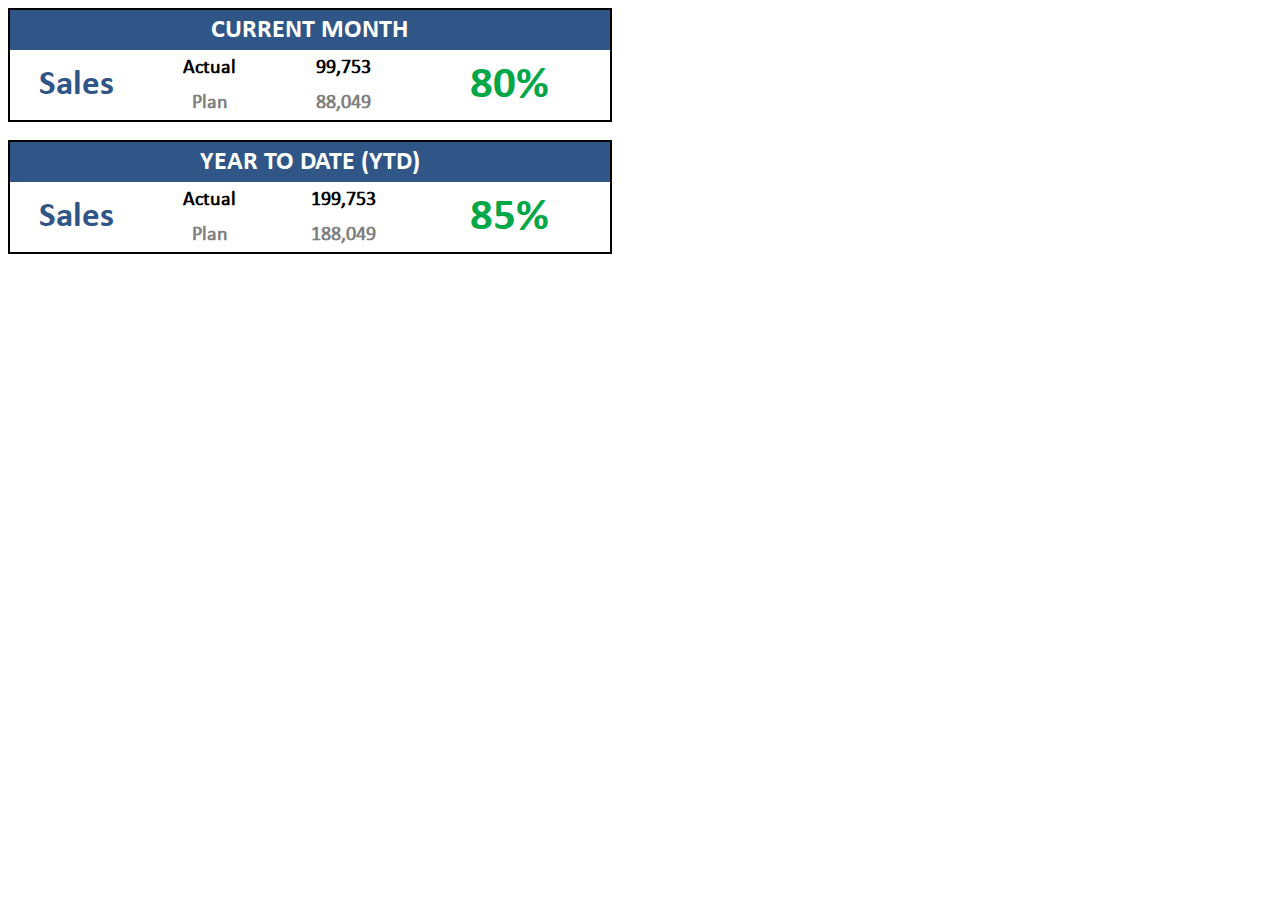
==== index.html @ f9ebad3f "Update index.html" ====
<!DOCTYPE html>
<head>
      <meta content="text/html; charset=ISO-8859-1" http-equiv="content-type"><title>CSS GRID TEST</title>
      <link rel="stylesheet" href="stylesheet_.css" type="text/css">
      <meta content="Fabricio Di Salvo" name="author">
      <meta content="Proceso" name="description">
</head>
<body>

<div class="container_pl">
    <div class="header_pl ctrd">CURRENT MONTH</div>
	<div class="title_pl ctrd">Sales</div>
	<div class="item_pl ctrd">Actual</div>
    <div class="item_pl ctrd">99,753</div>
	<div class="item_pl greyed ctrd">Plan</div>
    <div class="item_pl greyed ctrd">88,049</div>
    <div class="percentage_pl ctrd">80%</div>
</div>

<br>

<div class="container_pl">
    <div class="header_pl ctrd">YEAR TO DATE (YTD)</div>
    <div class="title_pl ctrd">Sales</div>
    <div class="item_pl ctrd">Actual</div>
    <div class="item_pl ctrd">199,753</div>
    <div class="item_pl greyed ctrd">Plan</div>
    <div class="item_pl greyed ctrd">188,049</div>
    <div class="percentage_pl ctrd">85%</div>
</div>

</body>
</html>
---- stylesheet_.css ----
@font-face {
  font-family: "CstBerlinWest";
  src: url("CstBerlinWestOT.otf");
}
@font-face {
  font-family: "CstBerlinWestBold";
  src: url("CstBerlinWestOT-Bold.otf");
}
@font-face {
  font-family: "Calibri";
  src: url("calibri.ttf");
}
@font-face {
  font-family: "CalibriB";
  src: url("calibrib.ttf");
}

.ctrd {
  display: flex;
  justify-content: center;
  align-items: center;
  align-self: stretch;
  justify-self: stretch;
}

.header_pl {
  min-height: 40px;
  color: white;
  font-size: 26px;
  background-color: #2F5687;
  grid-column-start: 1;
  grid-column-end: 5;
  grid-row-start: 1;
}
.title_pl {
  color: #2F5687;
  grid-column-start: 1;
  grid-column-end: 2;
  grid-row-start: 2;
  grid-row-end: 4;
}
.percentage_pl {
  color: #02A747;
  font-size: 45px;
  vertical-align: bottom;
  grid-column-start: 4;
  grid-row-start: 2;
  grid-row-end: 4;
}
.item_pl {
  font-family: "Calibri";
  font-size: 20px;
}
.greyed {
  color: grey;
}
.container_pl {
  font-family: "CalibriB";
  font-weight: bold;
  display: flex;
  justify-content: center;
  align-items: center;
  font-size: 35px;
  color: black;
  background-color: white;
  border: 2px solid black;
  max-width: 600px;
  display: grid;
  grid-template-columns: repeat(3, 1fr) 1.5fr;
  grid-auto-rows: minmax(35px, auto);
}


/*


background: #f1e4d5;

1C4072
203857

.item-a {
  grid-area: header;
  background-color: #1A805B;
  align-self: stretch;
  justify-self: stretch;
}
.item-b {
  grid-area: main;
  background-color: red;
  align-self: stretch;
  justify-self: stretch;
}
.item-c {
  grid-area: sidebar;
  background: #f1e4d5;
  align-self: stretch;
  justify-self: stretch;
}
.item-d {
  grid-area: footer;
  background-color: blue;
  align-self: stretch;
  justify-self: stretch;
}
.container {
  display: grid;
  grid-template-columns: 1fr 1fr 1fr 1fr;
  grid-template-rows: 1fr 1fr 1fr;
  grid-template-areas: 
    "header header header header"
    "main main . sidebar"
    "footer footer footer footer";
  align-items: center;
  justify-items: center;
}
*/
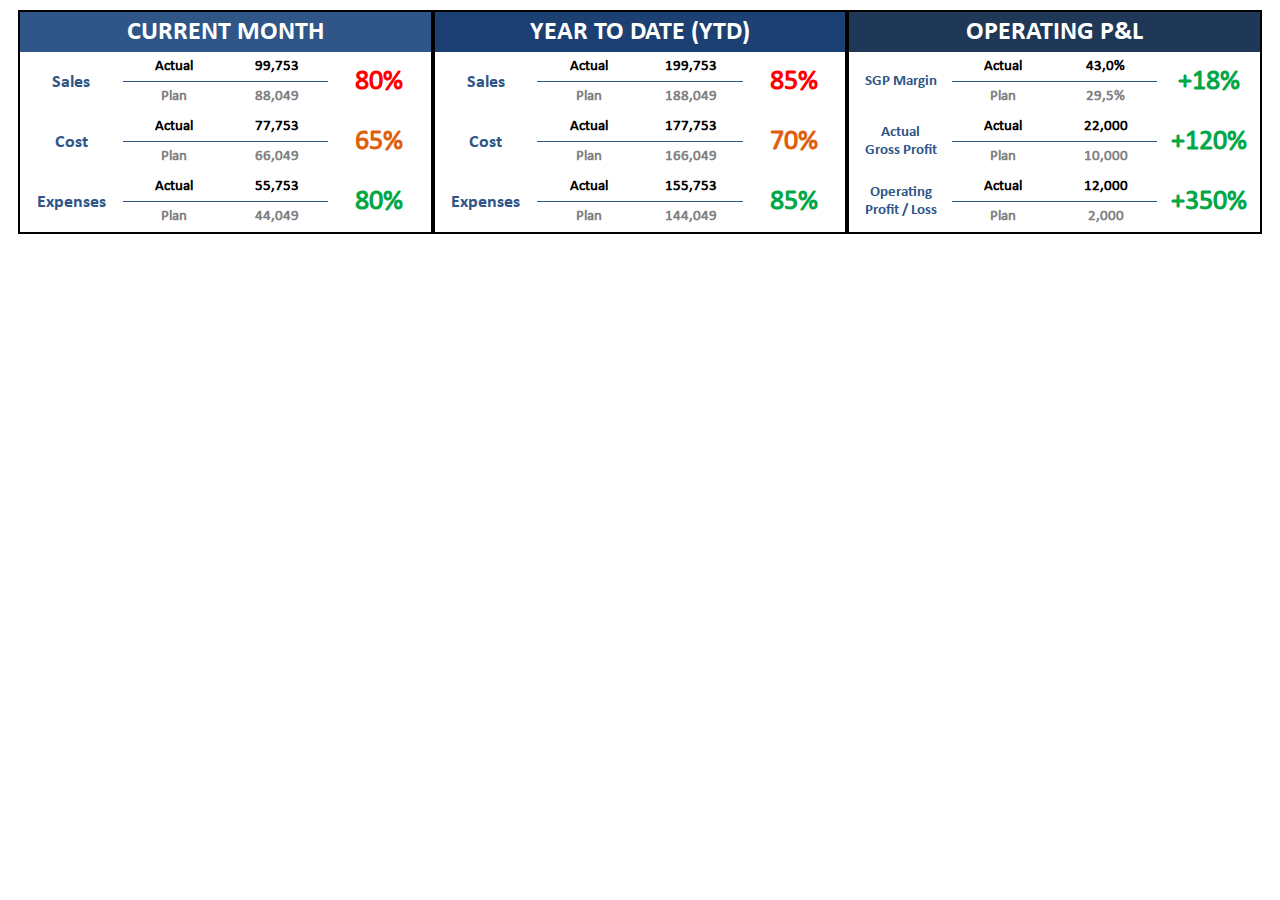
==== commit d9125f8a: "Add Mobile support" ====
--- a/index.html
+++ b/index.html
@@ -6,28 +6,70 @@
       <meta content="Proceso" name="description">
 </head>
 <body>
-
-<div class="container_pl">
-    <div class="header_pl ctrd">CURRENT MONTH</div>
-	<div class="title_pl ctrd">Sales</div>
-	<div class="item_pl ctrd">Actual</div>
-    <div class="item_pl ctrd">99,753</div>
-	<div class="item_pl greyed ctrd">Plan</div>
-    <div class="item_pl greyed ctrd">88,049</div>
-    <div class="percentage_pl ctrd">80%</div>
+<div class="container">
+    <div class="container_pl">
+        <div class="header_pl ctrd bg_lightblue">CURRENT MONTH</div>
+    	<div class="title_pl sales_rows ctrd">Sales</div>
+    	<div class="item_pl ctrd">Actual</div>
+        <div class="item_pl ctrd">99,753</div>
+    	<div class="item_pl greyed ctrd">Plan</div>
+        <div class="item_pl greyed ctrd">88,049</div>
+        <div class="percentage_pl sales_rows ctrd red">80%</div>
+        <div class="title_pl cost_rows ctrd">Cost</div>
+        <div class="item_pl ctrd">Actual</div>
+        <div class="item_pl ctrd">77,753</div>
+        <div class="item_pl greyed ctrd">Plan</div>
+        <div class="item_pl greyed ctrd">66,049</div>
+        <div class="percentage_pl cost_rows ctrd orange">65%</div>
+        <div class="title_pl opex_rows ctrd">Expenses</div>
+        <div class="item_pl ctrd">Actual</div>
+        <div class="item_pl ctrd">55,753</div>
+        <div class="item_pl greyed ctrd">Plan</div>
+        <div class="item_pl greyed ctrd">44,049</div>
+        <div class="percentage_pl opex_rows ctrd">80%</div>
+    </div>
+    <div class="container_pl">
+        <div class="header_pl ctrd bg_midblue">YEAR TO DATE (YTD)</div>
+        <div class="title_pl sales_rows ctrd">Sales</div>
+        <div class="item_pl ctrd">Actual</div>
+        <div class="item_pl ctrd">199,753</div>
+        <div class="item_pl greyed ctrd">Plan</div>
+        <div class="item_pl greyed ctrd">188,049</div>
+        <div class="percentage_pl sales_rows ctrd red">85%</div>
+        <div class="title_pl cost_rows ctrd">Cost</div>
+        <div class="item_pl ctrd">Actual</div>
+        <div class="item_pl ctrd">177,753</div>
+        <div class="item_pl greyed ctrd">Plan</div>
+        <div class="item_pl greyed ctrd">166,049</div>
+        <div class="percentage_pl cost_rows ctrd orange">70%</div>
+        <div class="title_pl opex_rows ctrd">Expenses</div>
+        <div class="item_pl ctrd">Actual</div>
+        <div class="item_pl ctrd">155,753</div>
+        <div class="item_pl greyed ctrd">Plan</div>
+        <div class="item_pl greyed ctrd">144,049</div>
+        <div class="percentage_pl opex_rows ctrd">85%</div>
+    </div>
+    <div class="container_pl">
+        <div class="header_pl ctrd bg_darkblue">OPERATING P&L</div>
+        <div class="title_pl sales_rows ctrd reduced">SGP Margin</div>
+        <div class="item_pl ctrd">Actual</div>
+        <div class="item_pl ctrd">43,0%</div>
+        <div class="item_pl greyed ctrd">Plan</div>
+        <div class="item_pl greyed ctrd">29,5%</div>
+        <div class="percentage_pl sales_rows ctrd">+18%</div>
+        <div class="title_pl cost_rows ctrd reduced">Actual<br>Gross Profit</div>
+        <div class="item_pl ctrd">Actual</div>
+        <div class="item_pl ctrd">22,000</div>
+        <div class="item_pl greyed ctrd">Plan</div>
+        <div class="item_pl greyed ctrd">10,000</div>
+        <div class="percentage_pl cost_rows ctrd">+120%</div>
+        <div class="title_pl opex_rows ctrd reduced">Operating<br>Profit / Loss</div>
+        <div class="item_pl ctrd">Actual</div>
+        <div class="item_pl ctrd">12,000</div>
+        <div class="item_pl greyed ctrd">Plan</div>
+        <div class="item_pl greyed ctrd">2,000</div>
+        <div class="percentage_pl opex_rows ctrd">+350%</div>
+    </div>
 </div>
-
-<br>
-
-<div class="container_pl">
-    <div class="header_pl ctrd">YEAR TO DATE (YTD)</div>
-    <div class="title_pl ctrd">Sales</div>
-    <div class="item_pl ctrd">Actual</div>
-    <div class="item_pl ctrd">199,753</div>
-    <div class="item_pl greyed ctrd">Plan</div>
-    <div class="item_pl greyed ctrd">188,049</div>
-    <div class="percentage_pl ctrd">85%</div>
-</div>
-
 </body>
 </html>--- a/stylesheet_.css
+++ b/stylesheet_.css
@@ -22,53 +22,93 @@
   align-self: stretch;
   justify-self: stretch;
 }
-
 .header_pl {
   min-height: 40px;
   color: white;
   font-size: 26px;
-  background-color: #2F5687;
   grid-column-start: 1;
   grid-column-end: 5;
   grid-row-start: 1;
 }
+
 .title_pl {
   color: #2F5687;
   grid-column-start: 1;
   grid-column-end: 2;
+}
+.bg_lightblue {
+  background-color: #2F5687;
+} 
+.bg_midblue {
+  background-color: #1C4072;
+}
+.bg_darkblue {
+  background-color: #203857;
+}
+.percentage_pl {
+  font-family: "Calibri";
+  color: #02A747;
+  font-size: 28px;
+  vertical-align: bottom;
+  grid-column-start: 4;
+}
+.orange {
+  color: #DE600D;
+}
+.red {
+  color: #FF0000;
+}
+.reduced {
+  font-size: 15px;
+  text-align: center;
+}
+.sales_rows {
   grid-row-start: 2;
   grid-row-end: 4;
 }
-.percentage_pl {
-  color: #02A747;
-  font-size: 45px;
-  vertical-align: bottom;
-  grid-column-start: 4;
-  grid-row-start: 2;
-  grid-row-end: 4;
+.cost_rows {
+  grid-row-start: 4;
+  grid-row-end: 6;
+}
+.opex_rows {
+  grid-row-start: 6;
+  grid-row-end: 8;
 }
 .item_pl {
   font-family: "Calibri";
-  font-size: 20px;
+  font-size: 15px;
+  border-bottom: 1px solid #2F5687;
 }
 .greyed {
   color: grey;
+  border-bottom: none;
 }
 .container_pl {
   font-family: "CalibriB";
   font-weight: bold;
-  display: flex;
-  justify-content: center;
-  align-items: center;
-  font-size: 35px;
+  font-size: 18px;
   color: black;
   background-color: white;
   border: 2px solid black;
-  max-width: 600px;
+  min-width: 300px;
+  max-width: 500px;
+/*  margin: 10px;*/
   display: grid;
-  grid-template-columns: repeat(3, 1fr) 1.5fr;
-  grid-auto-rows: minmax(35px, auto);
+  grid-template-columns: repeat(3, 1fr) 1fr;
+  grid-auto-rows: minmax(30px, auto);
 }
+@media screen and (min-width: 950px) {
+  .container {
+    border: 2px black;
+    min-width: 910px;
+    max-width: 1600px;
+    margin: 10px;
+    display: grid;
+    grid-template-columns: repeat(3, 1fr);
+    grid-auto-rows: minmax(35px, auto);
+  }
+}
+
 
 
 /*
@@ -79,39 +119,4 @@
 1C4072
 203857
 
-.item-a {
-  grid-area: header;
-  background-color: #1A805B;
-  align-self: stretch;
-  justify-self: stretch;
-}
-.item-b {
-  grid-area: main;
-  background-color: red;
-  align-self: stretch;
-  justify-self: stretch;
-}
-.item-c {
-  grid-area: sidebar;
-  background: #f1e4d5;
-  align-self: stretch;
-  justify-self: stretch;
-}
-.item-d {
-  grid-area: footer;
-  background-color: blue;
-  align-self: stretch;
-  justify-self: stretch;
-}
-.container {
-  display: grid;
-  grid-template-columns: 1fr 1fr 1fr 1fr;
-  grid-template-rows: 1fr 1fr 1fr;
-  grid-template-areas: 
-    "header header header header"
-    "main main . sidebar"
-    "footer footer footer footer";
-  align-items: center;
-  justify-items: center;
-}
 */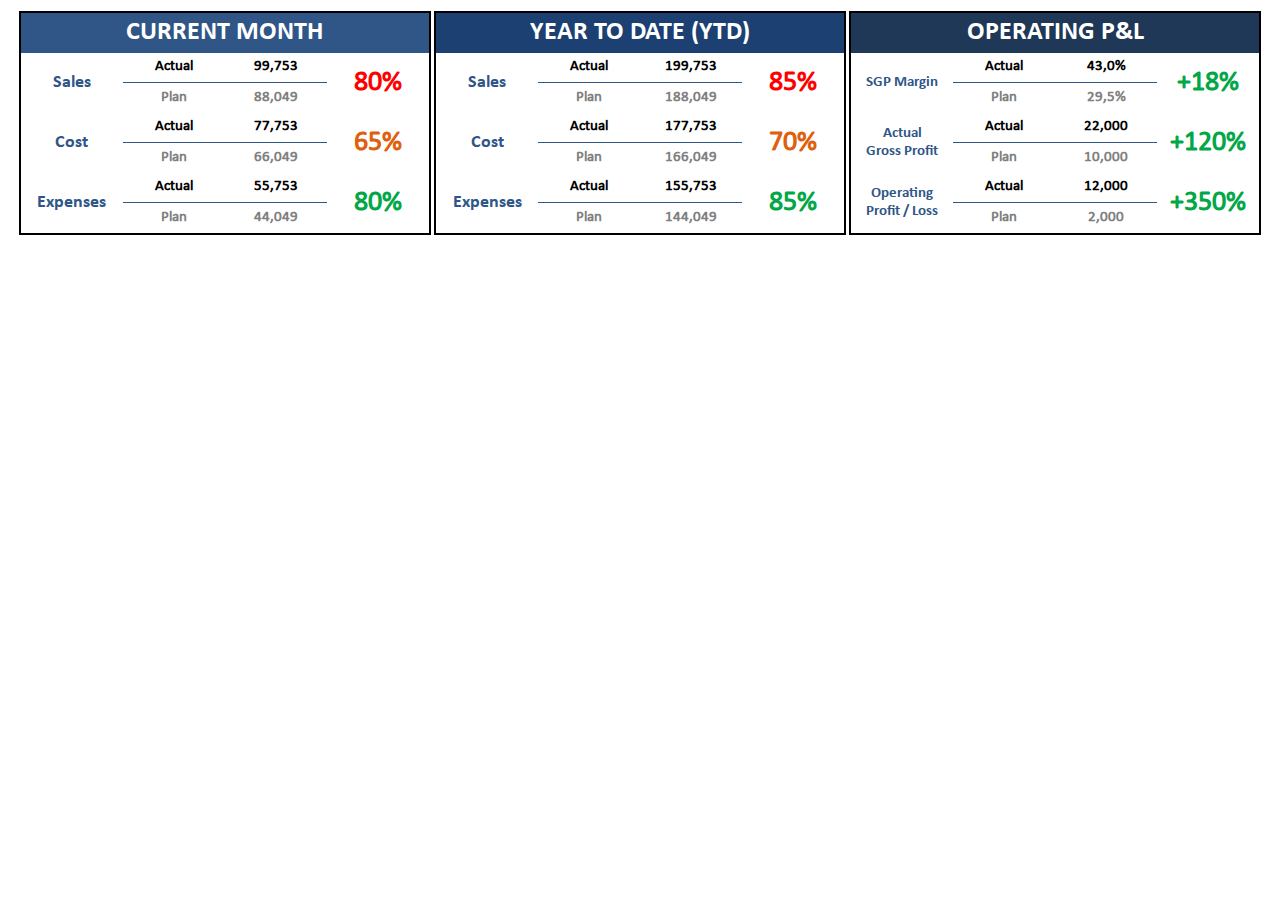
==== commit 51fe3882: "Fix fonts and margins." ====
--- a/index.html
+++ b/index.html
@@ -3,7 +3,7 @@
       <meta content="text/html; charset=ISO-8859-1" http-equiv="content-type"><title>CSS GRID TEST</title>
       <link rel="stylesheet" href="stylesheet_.css" type="text/css">
       <meta content="Fabricio Di Salvo" name="author">
-      <meta content="Proceso" name="description">
+<!--       <meta content="Proceso" name="description"> -->
 </head>
 <body>
 <div class="container">
--- a/stylesheet_.css
+++ b/stylesheet_.css
@@ -1,18 +1,18 @@
 @font-face {
   font-family: "CstBerlinWest";
-  src: url("CstBerlinWestOT.otf");
+  src: url("CSS/fonts/CstBerlinWestOT.otf");
 }
 @font-face {
   font-family: "CstBerlinWestBold";
-  src: url("CstBerlinWestOT-Bold.otf");
+  src: url("CSS/fonts/CstBerlinWestOT-Bold.otf");
 }
 @font-face {
   font-family: "Calibri";
-  src: url("calibri.ttf");
+  src: url("CSS/fonts/calibri.ttf");
 }
 @font-face {
   font-family: "CalibriB";
-  src: url("calibrib.ttf");
+  src: url("CSS/fonts/calibrib.ttf");
 }
 
 .ctrd {
@@ -25,7 +25,7 @@
 .header_pl {
   min-height: 40px;
   color: white;
-  font-size: 26px;
+  font-size: 1.44444em;
   grid-column-start: 1;
   grid-column-end: 5;
   grid-row-start: 1;
@@ -48,7 +48,7 @@
 .percentage_pl {
   font-family: "Calibri";
   color: #02A747;
-  font-size: 28px;
+  font-size: 1.55555em;
   vertical-align: bottom;
   grid-column-start: 4;
 }
@@ -59,7 +59,7 @@
   color: #FF0000;
 }
 .reduced {
-  font-size: 15px;
+  font-size: 0.83333em;
   text-align: center;
 }
 .sales_rows {
@@ -76,7 +76,7 @@
 }
 .item_pl {
   font-family: "Calibri";
-  font-size: 15px;
+  font-size: 0.83333em;
   border-bottom: 1px solid #2F5687;
 }
 .greyed {
@@ -86,26 +86,38 @@
 .container_pl {
   font-family: "CalibriB";
   font-weight: bold;
-  font-size: 18px;
   color: black;
   background-color: white;
   border: 2px solid black;
-  min-width: 300px;
+  min-width: 330px;
   max-width: 500px;
-/*  margin: 10px;*/
+  margin: 0.1em;
   display: grid;
   grid-template-columns: repeat(3, 1fr) 1fr;
   grid-auto-rows: minmax(30px, auto);
 }
-@media screen and (min-width: 950px) {
+@media screen and (min-width: 64.56250em) {
   .container {
+    font-size: 18px;
     border: 2px black;
-    min-width: 910px;
+    min-width: 1010px;
     max-width: 1600px;
-    margin: 10px;
+    margin: 0.5em;
     display: grid;
     grid-template-columns: repeat(3, 1fr);
-    grid-auto-rows: minmax(35px, auto);
+    grid-auto-rows: minmax(2em, auto);
+    justify-content: center;
+    align-items: center;
+    align-self: stretch;
+    justify-self: stretch;
+  }
+}
+  @media screen and (max-width: 64.56250em) and (min-width: 520px) {
+  .container {
+    font-size: 22px;
+    margin: 0.5em;
+    display: grid;
+    grid-template-columns: 1fr;
   }
 }
 
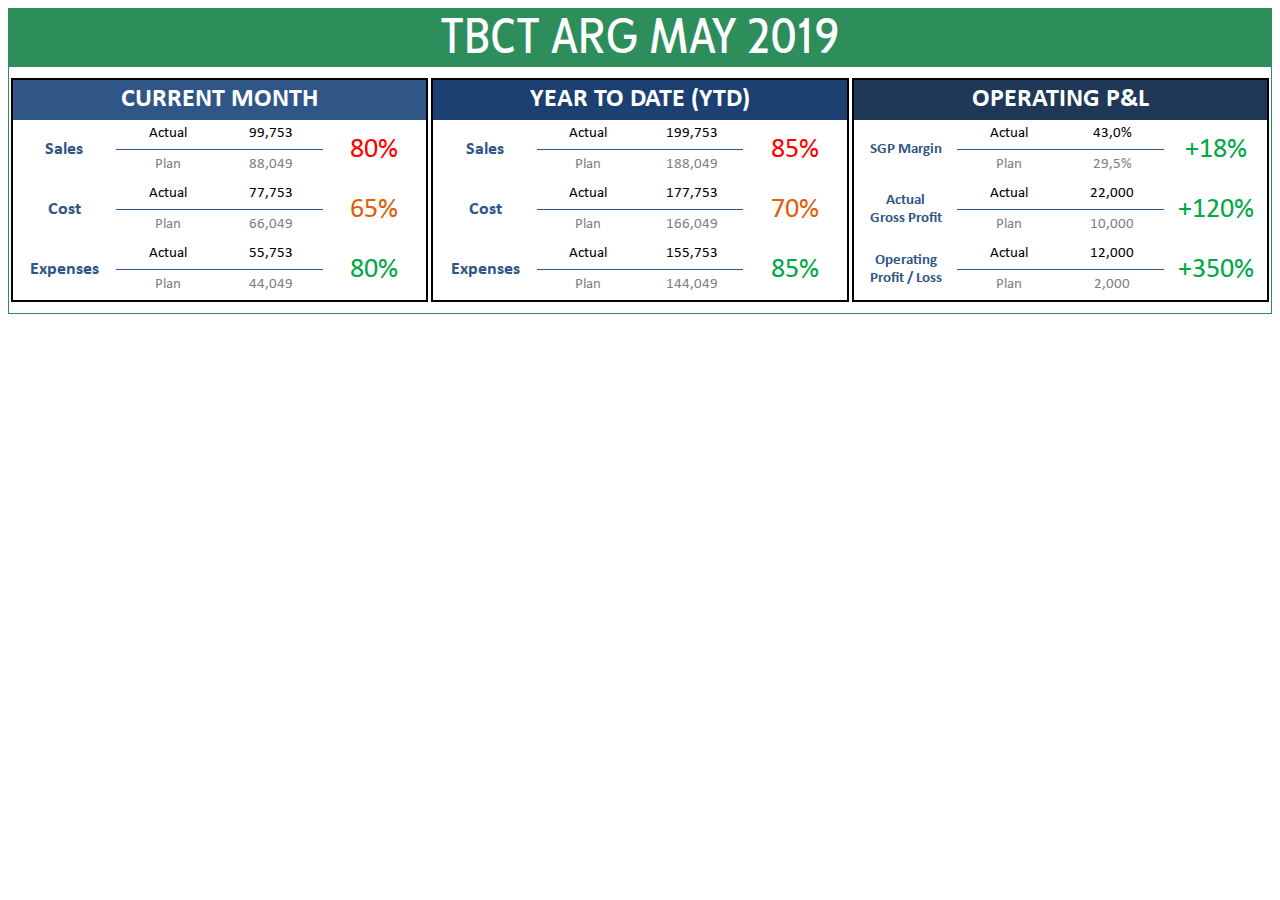
==== commit 53a4736a: "Fix Mobile view for <520px wide." ====
--- a/index.html
+++ b/index.html
@@ -6,69 +6,72 @@
 <!--       <meta content="Proceso" name="description"> -->
 </head>
 <body>
-<div class="container">
-    <div class="container_pl">
-        <div class="header_pl ctrd bg_lightblue">CURRENT MONTH</div>
-    	<div class="title_pl sales_rows ctrd">Sales</div>
-    	<div class="item_pl ctrd">Actual</div>
-        <div class="item_pl ctrd">99,753</div>
-    	<div class="item_pl greyed ctrd">Plan</div>
-        <div class="item_pl greyed ctrd">88,049</div>
-        <div class="percentage_pl sales_rows ctrd red">80%</div>
-        <div class="title_pl cost_rows ctrd">Cost</div>
-        <div class="item_pl ctrd">Actual</div>
-        <div class="item_pl ctrd">77,753</div>
-        <div class="item_pl greyed ctrd">Plan</div>
-        <div class="item_pl greyed ctrd">66,049</div>
-        <div class="percentage_pl cost_rows ctrd orange">65%</div>
-        <div class="title_pl opex_rows ctrd">Expenses</div>
-        <div class="item_pl ctrd">Actual</div>
-        <div class="item_pl ctrd">55,753</div>
-        <div class="item_pl greyed ctrd">Plan</div>
-        <div class="item_pl greyed ctrd">44,049</div>
-        <div class="percentage_pl opex_rows ctrd">80%</div>
-    </div>
-    <div class="container_pl">
-        <div class="header_pl ctrd bg_midblue">YEAR TO DATE (YTD)</div>
-        <div class="title_pl sales_rows ctrd">Sales</div>
-        <div class="item_pl ctrd">Actual</div>
-        <div class="item_pl ctrd">199,753</div>
-        <div class="item_pl greyed ctrd">Plan</div>
-        <div class="item_pl greyed ctrd">188,049</div>
-        <div class="percentage_pl sales_rows ctrd red">85%</div>
-        <div class="title_pl cost_rows ctrd">Cost</div>
-        <div class="item_pl ctrd">Actual</div>
-        <div class="item_pl ctrd">177,753</div>
-        <div class="item_pl greyed ctrd">Plan</div>
-        <div class="item_pl greyed ctrd">166,049</div>
-        <div class="percentage_pl cost_rows ctrd orange">70%</div>
-        <div class="title_pl opex_rows ctrd">Expenses</div>
-        <div class="item_pl ctrd">Actual</div>
-        <div class="item_pl ctrd">155,753</div>
-        <div class="item_pl greyed ctrd">Plan</div>
-        <div class="item_pl greyed ctrd">144,049</div>
-        <div class="percentage_pl opex_rows ctrd">85%</div>
-    </div>
-    <div class="container_pl">
-        <div class="header_pl ctrd bg_darkblue">OPERATING P&L</div>
-        <div class="title_pl sales_rows ctrd reduced">SGP Margin</div>
-        <div class="item_pl ctrd">Actual</div>
-        <div class="item_pl ctrd">43,0%</div>
-        <div class="item_pl greyed ctrd">Plan</div>
-        <div class="item_pl greyed ctrd">29,5%</div>
-        <div class="percentage_pl sales_rows ctrd">+18%</div>
-        <div class="title_pl cost_rows ctrd reduced">Actual<br>Gross Profit</div>
-        <div class="item_pl ctrd">Actual</div>
-        <div class="item_pl ctrd">22,000</div>
-        <div class="item_pl greyed ctrd">Plan</div>
-        <div class="item_pl greyed ctrd">10,000</div>
-        <div class="percentage_pl cost_rows ctrd">+120%</div>
-        <div class="title_pl opex_rows ctrd reduced">Operating<br>Profit / Loss</div>
-        <div class="item_pl ctrd">Actual</div>
-        <div class="item_pl ctrd">12,000</div>
-        <div class="item_pl greyed ctrd">Plan</div>
-        <div class="item_pl greyed ctrd">2,000</div>
-        <div class="percentage_pl opex_rows ctrd">+350%</div>
+<div class="site">
+    <div class="header">TBCT ARG MAY 2019</div>
+    <div class="container">
+        <div class="container_pl">
+            <div class="header_pl ctrd bg_lightblue">CURRENT MONTH</div>
+        	<div class="title_pl sales_rows ctrd">Sales</div>
+        	<div class="item_pl ctrd">Actual</div>
+            <div class="item_pl ctrd">99,753</div>
+        	<div class="item_pl greyed ctrd">Plan</div>
+            <div class="item_pl greyed ctrd">88,049</div>
+            <div class="percentage_pl sales_rows ctrd red">80%</div>
+            <div class="title_pl cost_rows ctrd">Cost</div>
+            <div class="item_pl ctrd">Actual</div>
+            <div class="item_pl ctrd">77,753</div>
+            <div class="item_pl greyed ctrd">Plan</div>
+            <div class="item_pl greyed ctrd">66,049</div>
+            <div class="percentage_pl cost_rows ctrd orange">65%</div>
+            <div class="title_pl opex_rows ctrd">Expenses</div>
+            <div class="item_pl ctrd">Actual</div>
+            <div class="item_pl ctrd">55,753</div>
+            <div class="item_pl greyed ctrd">Plan</div>
+            <div class="item_pl greyed ctrd">44,049</div>
+            <div class="percentage_pl opex_rows ctrd">80%</div>
+        </div>
+        <div class="container_pl">
+            <div class="header_pl ctrd bg_midblue">YEAR TO DATE (YTD)</div>
+            <div class="title_pl sales_rows ctrd">Sales</div>
+            <div class="item_pl ctrd">Actual</div>
+            <div class="item_pl ctrd">199,753</div>
+            <div class="item_pl greyed ctrd">Plan</div>
+            <div class="item_pl greyed ctrd">188,049</div>
+            <div class="percentage_pl sales_rows ctrd red">85%</div>
+            <div class="title_pl cost_rows ctrd">Cost</div>
+            <div class="item_pl ctrd">Actual</div>
+            <div class="item_pl ctrd">177,753</div>
+            <div class="item_pl greyed ctrd">Plan</div>
+            <div class="item_pl greyed ctrd">166,049</div>
+            <div class="percentage_pl cost_rows ctrd orange">70%</div>
+            <div class="title_pl opex_rows ctrd">Expenses</div>
+            <div class="item_pl ctrd">Actual</div>
+            <div class="item_pl ctrd">155,753</div>
+            <div class="item_pl greyed ctrd">Plan</div>
+            <div class="item_pl greyed ctrd">144,049</div>
+            <div class="percentage_pl opex_rows ctrd">85%</div>
+        </div>
+        <div class="container_pl">
+            <div class="header_pl ctrd bg_darkblue">OPERATING P&L</div>
+            <div class="title_pl sales_rows ctrd reduced">SGP Margin</div>
+            <div class="item_pl ctrd">Actual</div>
+            <div class="item_pl ctrd">43,0%</div>
+            <div class="item_pl greyed ctrd">Plan</div>
+            <div class="item_pl greyed ctrd">29,5%</div>
+            <div class="percentage_pl sales_rows ctrd">+18%</div>
+            <div class="title_pl cost_rows ctrd reduced">Actual<br>Gross Profit</div>
+            <div class="item_pl ctrd">Actual</div>
+            <div class="item_pl ctrd">22,000</div>
+            <div class="item_pl greyed ctrd">Plan</div>
+            <div class="item_pl greyed ctrd">10,000</div>
+            <div class="percentage_pl cost_rows ctrd">+120%</div>
+            <div class="title_pl opex_rows ctrd reduced">Operating<br>Profit / Loss</div>
+            <div class="item_pl ctrd">Actual</div>
+            <div class="item_pl ctrd">12,000</div>
+            <div class="item_pl greyed ctrd">Plan</div>
+            <div class="item_pl greyed ctrd">2,000</div>
+            <div class="percentage_pl opex_rows ctrd">+350%</div>
+        </div>
     </div>
 </div>
 </body>
--- a/stylesheet_.css
+++ b/stylesheet_.css
@@ -13,6 +13,16 @@
 @font-face {
   font-family: "CalibriB";
   src: url("CSS/fonts/calibrib.ttf");
+}
+.header {
+  font-family: "CstBerlinWest";
+  font-size: 2em;
+  text-align: center;
+  vertical-align: middle;
+  min-height: 30px;
+  min-width: 330px;
+  color: white;
+  background-color: #2D8E5B;
 }
 
 .ctrd {
@@ -78,6 +88,7 @@
   font-family: "Calibri";
   font-size: 0.83333em;
   border-bottom: 1px solid #2F5687;
+
 }
 .greyed {
   color: grey;
@@ -85,39 +96,54 @@
 }
 .container_pl {
   font-family: "CalibriB";
-  font-weight: bold;
   color: black;
   background-color: white;
+  min-width: 330px;
   border: 2px solid black;
-  min-width: 330px;
-  max-width: 500px;
   margin: 0.1em;
   display: grid;
   grid-template-columns: repeat(3, 1fr) 1fr;
   grid-auto-rows: minmax(30px, auto);
 }
+
+.site {
+border: 1px solid #2D8E5B;
+}
+
+@media screen and (max-width: 64.56250em) and (min-width: 520px) {
+  .header {
+    font-size: 3em;
+    min-width: 500px;
+  }
+  .container_pl {
+    min-width: 500px;
+  }
+  .container {
+    font-size: 22px;
+    margin: 0.5em auto;
+    display: grid;
+    grid-template-columns: 1fr;
+    justify-items: center;
+/*    align-content: center;*/
+  }
+}
 @media screen and (min-width: 64.56250em) {
+  .header {
+    font-size: 3em;
+    min-width: 500px;
+  }
   .container {
     font-size: 18px;
-    border: 2px black;
-    min-width: 1010px;
+/*    min-width: 1010px;*/
     max-width: 1600px;
-    margin: 0.5em;
+    margin: 0.5em auto;
     display: grid;
     grid-template-columns: repeat(3, 1fr);
     grid-auto-rows: minmax(2em, auto);
-    justify-content: center;
-    align-items: center;
+/*    justify-content: center;
+    align-content: center;
     align-self: stretch;
-    justify-self: stretch;
-  }
-}
-  @media screen and (max-width: 64.56250em) and (min-width: 520px) {
-  .container {
-    font-size: 22px;
-    margin: 0.5em;
-    display: grid;
-    grid-template-columns: 1fr;
+    justify-self: stretch;*/
   }
 }
 
@@ -128,7 +154,5 @@
 
 background: #f1e4d5;
 
-1C4072
-203857
 
 */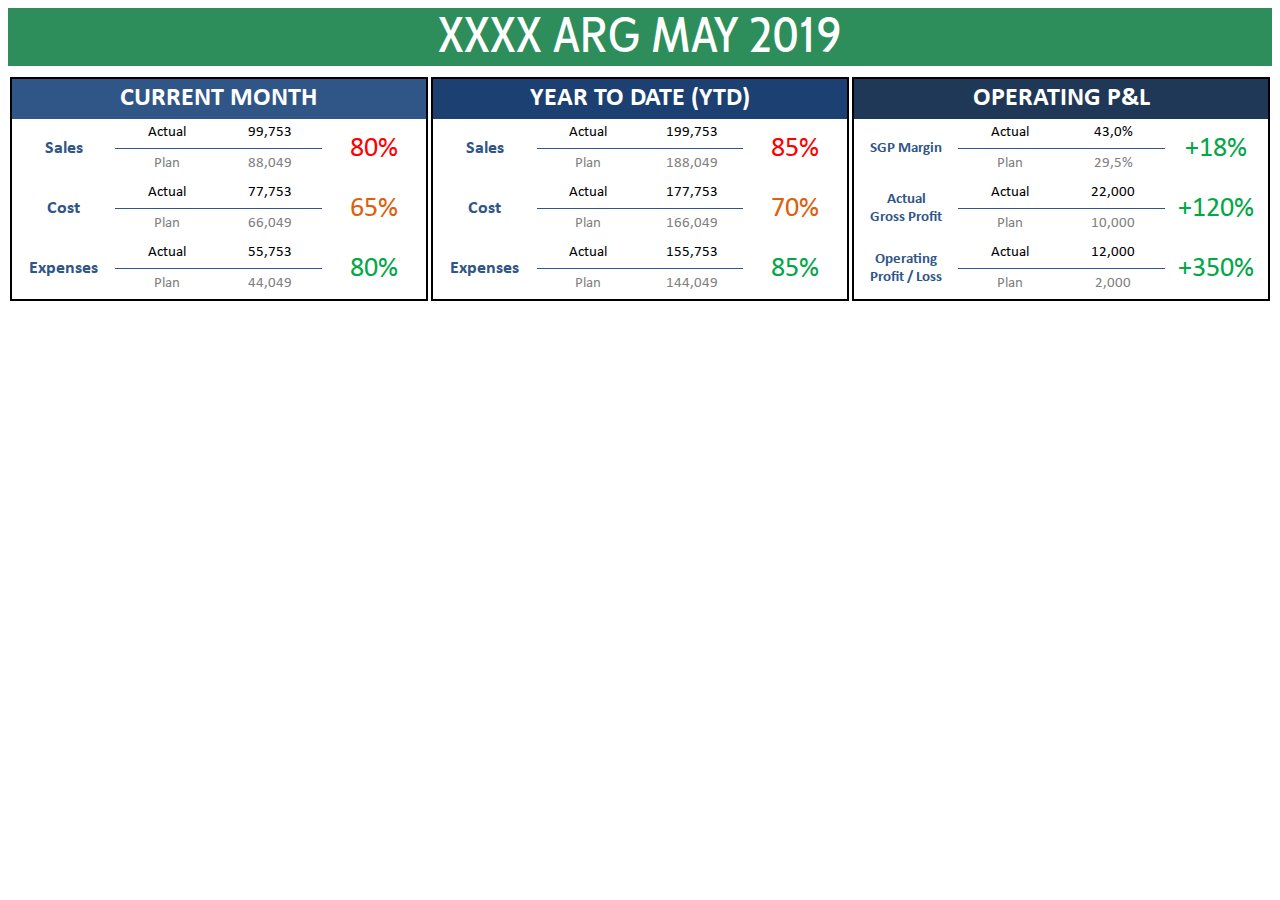
==== commit 71984c21: "Fix viewport." ====
--- a/index.html
+++ b/index.html
@@ -1,76 +1,78 @@
 <!DOCTYPE html>
 <head>
-      <meta content="text/html; charset=ISO-8859-1" http-equiv="content-type"><title>CSS GRID TEST</title>
-      <link rel="stylesheet" href="stylesheet_.css" type="text/css">
-      <meta content="Fabricio Di Salvo" name="author">
+  <meta content="text/html; charset=ISO-8859-1" http-equiv="content-type"><title>CSS GRID TEST</title>
+  <link rel="stylesheet" href="stylesheet_.css" type="text/css">
+  <meta content="Fabricio Di Salvo" name="author">
+  <meta name="viewport" content="width=device-width, initial-scale=1" />
 <!--       <meta content="Proceso" name="description"> -->
+
 </head>
 <body>
 <div class="site">
-    <div class="header">TBCT ARG MAY 2019</div>
+    <div class="header">XXXX ARG MAY 2019</div>
     <div class="container">
-        <div class="container_pl">
-            <div class="header_pl ctrd bg_lightblue">CURRENT MONTH</div>
-        	<div class="title_pl sales_rows ctrd">Sales</div>
-        	<div class="item_pl ctrd">Actual</div>
-            <div class="item_pl ctrd">99,753</div>
-        	<div class="item_pl greyed ctrd">Plan</div>
-            <div class="item_pl greyed ctrd">88,049</div>
-            <div class="percentage_pl sales_rows ctrd red">80%</div>
-            <div class="title_pl cost_rows ctrd">Cost</div>
-            <div class="item_pl ctrd">Actual</div>
-            <div class="item_pl ctrd">77,753</div>
-            <div class="item_pl greyed ctrd">Plan</div>
-            <div class="item_pl greyed ctrd">66,049</div>
-            <div class="percentage_pl cost_rows ctrd orange">65%</div>
-            <div class="title_pl opex_rows ctrd">Expenses</div>
-            <div class="item_pl ctrd">Actual</div>
-            <div class="item_pl ctrd">55,753</div>
-            <div class="item_pl greyed ctrd">Plan</div>
-            <div class="item_pl greyed ctrd">44,049</div>
-            <div class="percentage_pl opex_rows ctrd">80%</div>
+        <div class="container-pl">
+            <div class="header-pl ctrd bg-lightblue">CURRENT MONTH</div>
+        	<div class="title-pl sales-rows ctrd">Sales</div>
+        	<div class="item-pl ctrd">Actual</div>
+            <div class="item-pl ctrd">99,753</div>
+        	<div class="item-pl greyed ctrd">Plan</div>
+            <div class="item-pl greyed ctrd">88,049</div>
+            <div class="percentage-pl sales-rows ctrd red">80%</div>
+            <div class="title-pl cost-rows ctrd">Cost</div>
+            <div class="item-pl ctrd">Actual</div>
+            <div class="item-pl ctrd">77,753</div>
+            <div class="item-pl greyed ctrd">Plan</div>
+            <div class="item-pl greyed ctrd">66,049</div>
+            <div class="percentage-pl cost-rows ctrd orange">65%</div>
+            <div class="title-pl opex-rows ctrd">Expenses</div>
+            <div class="item-pl ctrd">Actual</div>
+            <div class="item-pl ctrd">55,753</div>
+            <div class="item-pl greyed ctrd">Plan</div>
+            <div class="item-pl greyed ctrd">44,049</div>
+            <div class="percentage-pl opex-rows ctrd">80%</div>
         </div>
-        <div class="container_pl">
-            <div class="header_pl ctrd bg_midblue">YEAR TO DATE (YTD)</div>
-            <div class="title_pl sales_rows ctrd">Sales</div>
-            <div class="item_pl ctrd">Actual</div>
-            <div class="item_pl ctrd">199,753</div>
-            <div class="item_pl greyed ctrd">Plan</div>
-            <div class="item_pl greyed ctrd">188,049</div>
-            <div class="percentage_pl sales_rows ctrd red">85%</div>
-            <div class="title_pl cost_rows ctrd">Cost</div>
-            <div class="item_pl ctrd">Actual</div>
-            <div class="item_pl ctrd">177,753</div>
-            <div class="item_pl greyed ctrd">Plan</div>
-            <div class="item_pl greyed ctrd">166,049</div>
-            <div class="percentage_pl cost_rows ctrd orange">70%</div>
-            <div class="title_pl opex_rows ctrd">Expenses</div>
-            <div class="item_pl ctrd">Actual</div>
-            <div class="item_pl ctrd">155,753</div>
-            <div class="item_pl greyed ctrd">Plan</div>
-            <div class="item_pl greyed ctrd">144,049</div>
-            <div class="percentage_pl opex_rows ctrd">85%</div>
+        <div class="container-pl">
+            <div class="header-pl ctrd bg-midblue">YEAR TO DATE (YTD)</div>
+            <div class="title-pl sales-rows ctrd">Sales</div>
+            <div class="item-pl ctrd">Actual</div>
+            <div class="item-pl ctrd">199,753</div>
+            <div class="item-pl greyed ctrd">Plan</div>
+            <div class="item-pl greyed ctrd">188,049</div>
+            <div class="percentage-pl sales-rows ctrd red">85%</div>
+            <div class="title-pl cost-rows ctrd">Cost</div>
+            <div class="item-pl ctrd">Actual</div>
+            <div class="item-pl ctrd">177,753</div>
+            <div class="item-pl greyed ctrd">Plan</div>
+            <div class="item-pl greyed ctrd">166,049</div>
+            <div class="percentage-pl cost-rows ctrd orange">70%</div>
+            <div class="title-pl opex-rows ctrd">Expenses</div>
+            <div class="item-pl ctrd">Actual</div>
+            <div class="item-pl ctrd">155,753</div>
+            <div class="item-pl greyed ctrd">Plan</div>
+            <div class="item-pl greyed ctrd">144,049</div>
+            <div class="percentage-pl opex-rows ctrd">85%</div>
         </div>
-        <div class="container_pl">
-            <div class="header_pl ctrd bg_darkblue">OPERATING P&L</div>
-            <div class="title_pl sales_rows ctrd reduced">SGP Margin</div>
-            <div class="item_pl ctrd">Actual</div>
-            <div class="item_pl ctrd">43,0%</div>
-            <div class="item_pl greyed ctrd">Plan</div>
-            <div class="item_pl greyed ctrd">29,5%</div>
-            <div class="percentage_pl sales_rows ctrd">+18%</div>
-            <div class="title_pl cost_rows ctrd reduced">Actual<br>Gross Profit</div>
-            <div class="item_pl ctrd">Actual</div>
-            <div class="item_pl ctrd">22,000</div>
-            <div class="item_pl greyed ctrd">Plan</div>
-            <div class="item_pl greyed ctrd">10,000</div>
-            <div class="percentage_pl cost_rows ctrd">+120%</div>
-            <div class="title_pl opex_rows ctrd reduced">Operating<br>Profit / Loss</div>
-            <div class="item_pl ctrd">Actual</div>
-            <div class="item_pl ctrd">12,000</div>
-            <div class="item_pl greyed ctrd">Plan</div>
-            <div class="item_pl greyed ctrd">2,000</div>
-            <div class="percentage_pl opex_rows ctrd">+350%</div>
+        <div class="container-pl">
+            <div class="header-pl ctrd bg-darkblue">OPERATING P&L</div>
+            <div class="title-pl sales-rows ctrd reduced">SGP Margin</div>
+            <div class="item-pl ctrd">Actual</div>
+            <div class="item-pl ctrd">43,0%</div>
+            <div class="item-pl greyed ctrd">Plan</div>
+            <div class="item-pl greyed ctrd">29,5%</div>
+            <div class="percentage-pl sales-rows ctrd">+18%</div>
+            <div class="title-pl cost-rows ctrd reduced">Actual<br>Gross Profit</div>
+            <div class="item-pl ctrd">Actual</div>
+            <div class="item-pl ctrd">22,000</div>
+            <div class="item-pl greyed ctrd">Plan</div>
+            <div class="item-pl greyed ctrd">10,000</div>
+            <div class="percentage-pl cost-rows ctrd">+120%</div>
+            <div class="title-pl opex-rows ctrd reduced">Operating<br>Profit / Loss</div>
+            <div class="item-pl ctrd">Actual</div>
+            <div class="item-pl ctrd">12,000</div>
+            <div class="item-pl greyed ctrd">Plan</div>
+            <div class="item-pl greyed ctrd">2,000</div>
+            <div class="percentage-pl opex-rows ctrd">+350%</div>
         </div>
     </div>
 </div>
--- a/stylesheet_.css
+++ b/stylesheet_.css
@@ -32,7 +32,7 @@
   align-self: stretch;
   justify-self: stretch;
 }
-.header_pl {
+.header-pl {
   min-height: 40px;
   color: white;
   font-size: 1.44444em;
@@ -41,21 +41,21 @@
   grid-row-start: 1;
 }
 
-.title_pl {
+.title-pl {
   color: #2F5687;
   grid-column-start: 1;
   grid-column-end: 2;
 }
-.bg_lightblue {
+.bg-lightblue {
   background-color: #2F5687;
 } 
-.bg_midblue {
+.bg-midblue {
   background-color: #1C4072;
 }
-.bg_darkblue {
+.bg-darkblue {
   background-color: #203857;
 }
-.percentage_pl {
+.percentage-pl {
   font-family: "Calibri";
   color: #02A747;
   font-size: 1.55555em;
@@ -72,19 +72,19 @@
   font-size: 0.83333em;
   text-align: center;
 }
-.sales_rows {
+.sales-rows {
   grid-row-start: 2;
   grid-row-end: 4;
 }
-.cost_rows {
+.cost-rows {
   grid-row-start: 4;
   grid-row-end: 6;
 }
-.opex_rows {
+.opex-rows {
   grid-row-start: 6;
   grid-row-end: 8;
 }
-.item_pl {
+.item-pl {
   font-family: "Calibri";
   font-size: 0.83333em;
   border-bottom: 1px solid #2F5687;
@@ -94,7 +94,7 @@
   color: grey;
   border-bottom: none;
 }
-.container_pl {
+.container-pl {
   font-family: "CalibriB";
   color: black;
   background-color: white;
@@ -106,27 +106,14 @@
   grid-auto-rows: minmax(30px, auto);
 }
 
+
+.container-opex
+
 .site {
 border: 1px solid #2D8E5B;
 }
 
-@media screen and (max-width: 64.56250em) and (min-width: 520px) {
-  .header {
-    font-size: 3em;
-    min-width: 500px;
-  }
-  .container_pl {
-    min-width: 500px;
-  }
-  .container {
-    font-size: 22px;
-    margin: 0.5em auto;
-    display: grid;
-    grid-template-columns: 1fr;
-    justify-items: center;
-/*    align-content: center;*/
-  }
-}
+
 @media screen and (min-width: 64.56250em) {
   .header {
     font-size: 3em;
@@ -134,23 +121,33 @@
   }
   .container {
     font-size: 18px;
-/*    min-width: 1010px;*/
     max-width: 1600px;
     margin: 0.5em auto;
     display: grid;
     grid-template-columns: repeat(3, 1fr);
     grid-auto-rows: minmax(2em, auto);
-/*    justify-content: center;
-    align-content: center;
-    align-self: stretch;
-    justify-self: stretch;*/
   }
 }
 
 
 
 /*
-
+@media screen and (max-width: 64.56250em) and (min-width: 520px) {
+  .header {
+    font-size: 5em;
+    min-width: 500px;
+  }
+  .container-pl {
+    min-width: 800px;
+  }
+  .container {
+    font-size: 45px;
+    margin: 1em auto;
+    display: grid;
+    grid-template-columns: 1fr;
+    justify-items: center;
+  }
+}
 
 background: #f1e4d5;
 
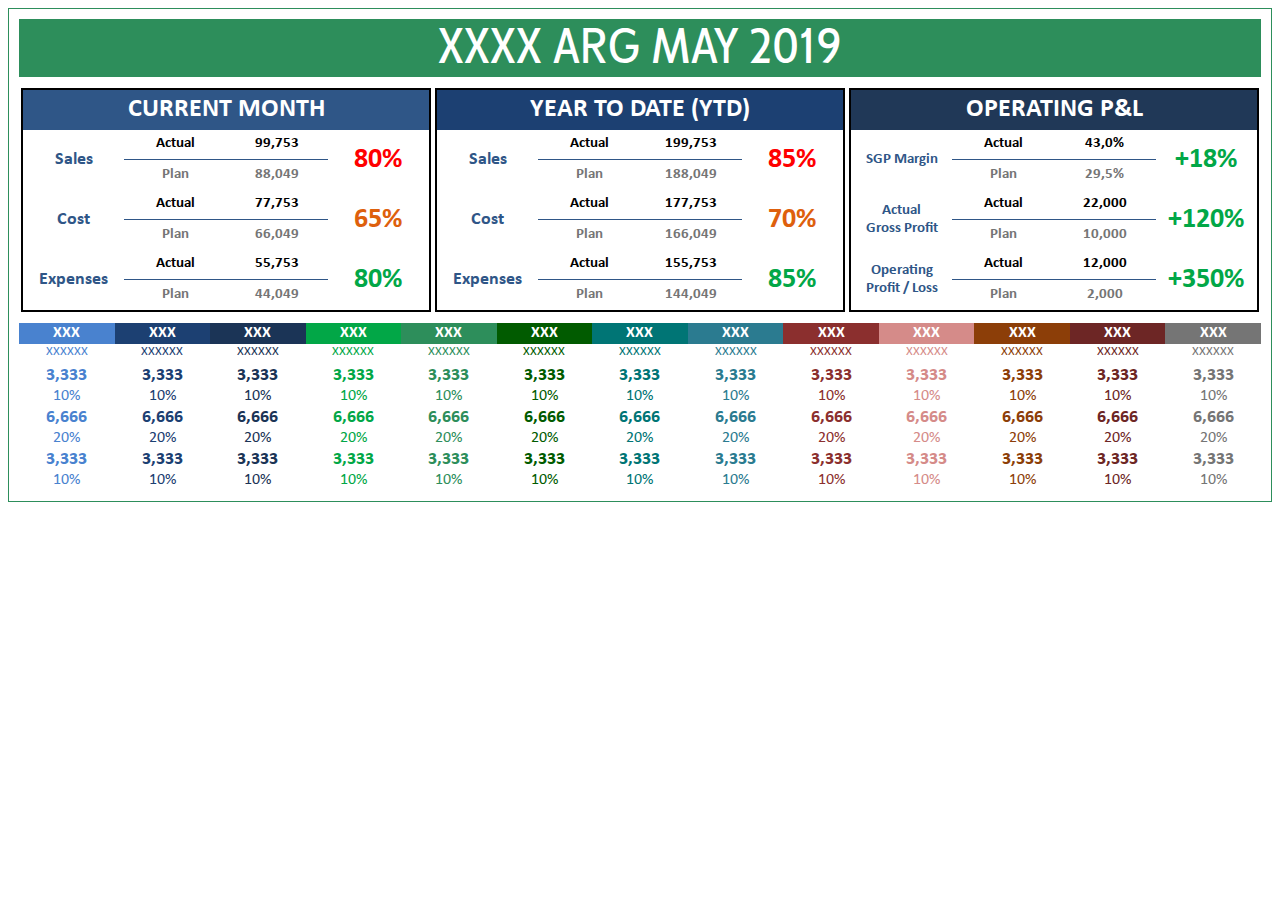
==== commit 99ad3e72: "Clean CSS." ====
--- a/index.html
+++ b/index.html
@@ -8,7 +8,7 @@
 
 </head>
 <body>
-<div class="site">
+<div>
     <div class="header">XXXX ARG MAY 2019</div>
     <div class="container">
         <div class="container-pl">
@@ -75,6 +75,138 @@
             <div class="percentage-pl opex-rows ctrd">+350%</div>
         </div>
     </div>
+    <div class="container-opex">
+        <div class="dept-opex-container ga">
+            <div class="title-opex">XXX</div>
+            <div class="costcenter-opex">XXXXXX</div>
+            <div class="amount-opex">3,333</div>
+            <div class="percentage-opex">10%</div>
+            <div class="amount-opex">6,666</div>
+            <div class="percentage-opex">20%</div>
+            <div class="amount-opex">3,333</div>
+            <div class="percentage-opex">10%</div>
+        </div>
+        <div class="dept-opex-container hr">
+            <div class="title-opex">XXX</div>
+            <div class="costcenter-opex">XXXXXX</div>
+            <div class="amount-opex">3,333</div>
+            <div class="percentage-opex">10%</div>
+            <div class="amount-opex">6,666</div>
+            <div class="percentage-opex">20%</div>
+            <div class="amount-opex">3,333</div>
+            <div class="percentage-opex">10%</div>
+        </div>
+        <div class="dept-opex-container it">
+            <div class="title-opex">XXX</div>
+            <div class="costcenter-opex">XXXXXX</div>
+            <div class="amount-opex">3,333</div>
+            <div class="percentage-opex">10%</div>
+            <div class="amount-opex">6,666</div>
+            <div class="percentage-opex">20%</div>
+            <div class="amount-opex">3,333</div>
+            <div class="percentage-opex">10%</div>
+        </div>
+        <div class="dept-opex-container legal">
+            <div class="title-opex">XXX</div>
+            <div class="costcenter-opex">XXXXXX</div>
+            <div class="amount-opex">3,333</div>
+            <div class="percentage-opex">10%</div>
+            <div class="amount-opex">6,666</div>
+            <div class="percentage-opex">20%</div>
+            <div class="amount-opex">3,333</div>
+            <div class="percentage-opex">10%</div>
+        </div>
+        <div class="dept-opex-container finance">
+            <div class="title-opex">XXX</div>
+            <div class="costcenter-opex">XXXXXX</div>
+            <div class="amount-opex">3,333</div>
+            <div class="percentage-opex">10%</div>
+            <div class="amount-opex">6,666</div>
+            <div class="percentage-opex">20%</div>
+            <div class="amount-opex">3,333</div>
+            <div class="percentage-opex">10%</div>
+        </div>
+        <div class="dept-opex-container regulatory">
+            <div class="title-opex">XXX</div>
+            <div class="costcenter-opex">XXXXXX</div>
+            <div class="amount-opex">3,333</div>
+            <div class="percentage-opex">10%</div>
+            <div class="amount-opex">6,666</div>
+            <div class="percentage-opex">20%</div>
+            <div class="amount-opex">3,333</div>
+            <div class="percentage-opex">10%</div>
+        </div>
+        <div class="dept-opex-container medicalaffairs">
+            <div class="title-opex">XXX</div>
+            <div class="costcenter-opex">XXXXXX</div>
+            <div class="amount-opex">3,333</div>
+            <div class="percentage-opex">10%</div>
+            <div class="amount-opex">6,666</div>
+            <div class="percentage-opex">20%</div>
+            <div class="amount-opex">3,333</div>
+            <div class="percentage-opex">10%</div>
+        </div>
+        <div class="dept-opex-container quality">
+            <div class="title-opex">XXX</div>
+            <div class="costcenter-opex">XXXXXX</div>
+            <div class="amount-opex">3,333</div>
+            <div class="percentage-opex">10%</div>
+            <div class="amount-opex">6,666</div>
+            <div class="percentage-opex">20%</div>
+            <div class="amount-opex">3,333</div>
+            <div class="percentage-opex">10%</div>
+        </div>
+        <div class="dept-opex-container sales">
+            <div class="title-opex">XXX</div>
+            <div class="costcenter-opex">XXXXXX</div>
+            <div class="amount-opex">3,333</div>
+            <div class="percentage-opex">10%</div>
+            <div class="amount-opex">6,666</div>
+            <div class="percentage-opex">20%</div>
+            <div class="amount-opex">3,333</div>
+            <div class="percentage-opex">10%</div>
+        </div>
+        <div class="dept-opex-container customersupport">
+            <div class="title-opex">XXX</div>
+            <div class="costcenter-opex">XXXXXX</div>
+            <div class="amount-opex">3,333</div>
+            <div class="percentage-opex">10%</div>
+            <div class="amount-opex">6,666</div>
+            <div class="percentage-opex">20%</div>
+            <div class="amount-opex">3,333</div>
+            <div class="percentage-opex">10%</div>
+        </div>
+        <div class="dept-opex-container supplychain">
+            <div class="title-opex">XXX</div>
+            <div class="costcenter-opex">XXXXXX</div>
+            <div class="amount-opex">3,333</div>
+            <div class="percentage-opex">10%</div>
+            <div class="amount-opex">6,666</div>
+            <div class="percentage-opex">20%</div>
+            <div class="amount-opex">3,333</div>
+            <div class="percentage-opex">10%</div>
+        </div>
+        <div class="dept-opex-container marketing">
+            <div class="title-opex">XXX</div>
+            <div class="costcenter-opex">XXXXXX</div>
+            <div class="amount-opex">3,333</div>
+            <div class="percentage-opex">10%</div>
+            <div class="amount-opex">6,666</div>
+            <div class="percentage-opex">20%</div>
+            <div class="amount-opex">3,333</div>
+            <div class="percentage-opex">10%</div>
+        </div>
+        <div class="dept-opex-container techservices">
+            <div class="title-opex">XXX</div>
+            <div class="costcenter-opex">XXXXXX</div>
+            <div class="amount-opex">3,333</div>
+            <div class="percentage-opex">10%</div>
+            <div class="amount-opex">6,666</div>
+            <div class="percentage-opex">20%</div>
+            <div class="amount-opex">3,333</div>
+            <div class="percentage-opex">10%</div>
+        </div>
+    </div>
 </div>
 </body>
 </html>--- a/stylesheet_.css
+++ b/stylesheet_.css
@@ -1,3 +1,6 @@
+
+/* General and Header */
+
 @font-face {
   font-family: "CstBerlinWest";
   src: url("CSS/fonts/CstBerlinWestOT.otf");
@@ -13,6 +16,16 @@
 @font-face {
   font-family: "CalibriB";
   src: url("CSS/fonts/calibrib.ttf");
+}
+
+body {
+  font-family: "CalibriB";
+  text-align: center;
+  vertical-align: middle;
+  color: black;
+  border: 1px solid #2D8E5B;
+  padding: 10px;
+  max-width: 1600px;
 }
 .header {
   font-family: "CstBerlinWest";
@@ -24,13 +37,25 @@
   color: white;
   background-color: #2D8E5B;
 }
-
 .ctrd {
   display: flex;
   justify-content: center;
   align-items: center;
   align-self: stretch;
   justify-self: stretch;
+}
+
+
+/* P&L sections */
+
+.container-pl {
+  background-color: white;
+  min-width: 330px;
+  border: 2px solid black;
+  margin: 0.1em;
+  display: grid;
+  grid-template-columns: repeat(3, 1fr) 1fr;
+  grid-auto-rows: minmax(30px, auto);
 }
 .header-pl {
   min-height: 40px;
@@ -40,38 +65,21 @@
   grid-column-end: 5;
   grid-row-start: 1;
 }
-
 .title-pl {
   color: #2F5687;
   grid-column-start: 1;
   grid-column-end: 2;
 }
-.bg-lightblue {
-  background-color: #2F5687;
-} 
-.bg-midblue {
-  background-color: #1C4072;
-}
-.bg-darkblue {
-  background-color: #203857;
+.item-pl {
+  font-size: 0.83333em;
+  border-bottom: 1px solid #2F5687;
 }
 .percentage-pl {
-  font-family: "Calibri";
   color: #02A747;
   font-size: 1.55555em;
   vertical-align: bottom;
   grid-column-start: 4;
 }
-.orange {
-  color: #DE600D;
-}
-.red {
-  color: #FF0000;
-}
-.reduced {
-  font-size: 0.83333em;
-  text-align: center;
-}
 .sales-rows {
   grid-row-start: 2;
   grid-row-end: 4;
@@ -84,36 +92,81 @@
   grid-row-start: 6;
   grid-row-end: 8;
 }
-.item-pl {
+/* P&L sections colors */
+.bg-lightblue { background-color: #2F5687;} 
+.bg-midblue   { background-color: #1C4072;}
+.bg-darkblue  { background-color: #203857;}
+.orange       { color: #DE600D;}
+.red          { color: #FF0000;}
+.greyed       { color: #757575; border-bottom: none;}
+.reduced      { font-size: 0.83333em; text-align: center; }
+
+
+/* OPEX sections */
+
+.title-opex {
+  background-color: var(--deptColor);
+  color: white;
+}
+.costcenter-opex {
   font-family: "Calibri";
-  font-size: 0.83333em;
-  border-bottom: 1px solid #2F5687;
-
-}
-.greyed {
-  color: grey;
-  border-bottom: none;
-}
-.container-pl {
-  font-family: "CalibriB";
-  color: black;
-  background-color: white;
-  min-width: 330px;
-  border: 2px solid black;
-  margin: 0.1em;
+  font-size: 0.8em;
+  color: var(--deptColor);
+}
+.amount-opex {
+  font-size: 1.1em;
+  color: var(--deptColor);
+}
+.percentage-opex {
+  font-family: "Calibri";
+  color: var(--deptColor);
+}
+.dept-opex-container {
   display: grid;
-  grid-template-columns: repeat(3, 1fr) 1fr;
-  grid-auto-rows: minmax(30px, auto);
-}
-
-
-.container-opex
-
-.site {
-border: 1px solid #2D8E5B;
-}
-
-
+  grid-template-columns: repeat(8, 1fr);
+  grid-template-rows: 1fr;
+}
+.container-opex {
+  display: grid;
+  grid-template-columns: 1fr;
+  grid-template-rows: repeat(13, 20px);
+  justify-items: stretch;
+}
+/* OPEX sections colors*/
+.ga               { --deptColor: #4982CF;}
+.hr               { --deptColor: #1C4072; }
+.it               { --deptColor: #1B3456; }
+.legal            { --deptColor: #02A747;}
+.finance          { --deptColor: #2D8E5B; }
+.regulatory       { --deptColor: #015B00; }
+.medicalaffairs   { --deptColor: #007575; }
+.quality          { --deptColor: #2B7B90; }
+.sales            { --deptColor: #8B2F2E; }
+.customersupport  { --deptColor: #D58B89; }
+.supplychain      { --deptColor: #8C3E08; }
+.marketing        { --deptColor: #6D2625; }
+.techservices     { --deptColor: #757575; }
+
+
+@media screen and (max-width: 64.56250em) and (min-width: 733px) {
+  .header {
+    font-size: 3em;
+    min-width: 500px;
+  }
+  .container-pl {
+    min-width: 650px;
+  }
+  .container {
+    font-size: 20px;
+    margin: 1em auto;
+    display: grid;
+    grid-template-columns: 1fr;
+    justify-items: center;
+  }
+  .dept-opex-container {
+    min-width: 650px;
+  }
+}
 @media screen and (min-width: 64.56250em) {
   .header {
     font-size: 3em;
@@ -127,29 +180,21 @@
     grid-template-columns: repeat(3, 1fr);
     grid-auto-rows: minmax(2em, auto);
   }
-}
-
-
+  .dept-opex-container {
+    display: grid;
+    grid-template-columns: 1fr;
+    grid-template-rows: repeat(8, 1fr);
+  }
+  .container-opex {
+    display: grid;
+    grid-template-columns: repeat(13, 1fr);
+    grid-template-rows: 1fr;
+    justify-items: stretch;
+  }
+}
 
 /*
-@media screen and (max-width: 64.56250em) and (min-width: 520px) {
-  .header {
-    font-size: 5em;
-    min-width: 500px;
-  }
-  .container-pl {
-    min-width: 800px;
-  }
-  .container {
-    font-size: 45px;
-    margin: 1em auto;
-    display: grid;
-    grid-template-columns: 1fr;
-    justify-items: center;
-  }
-}
 
 background: #f1e4d5;
 
-
 */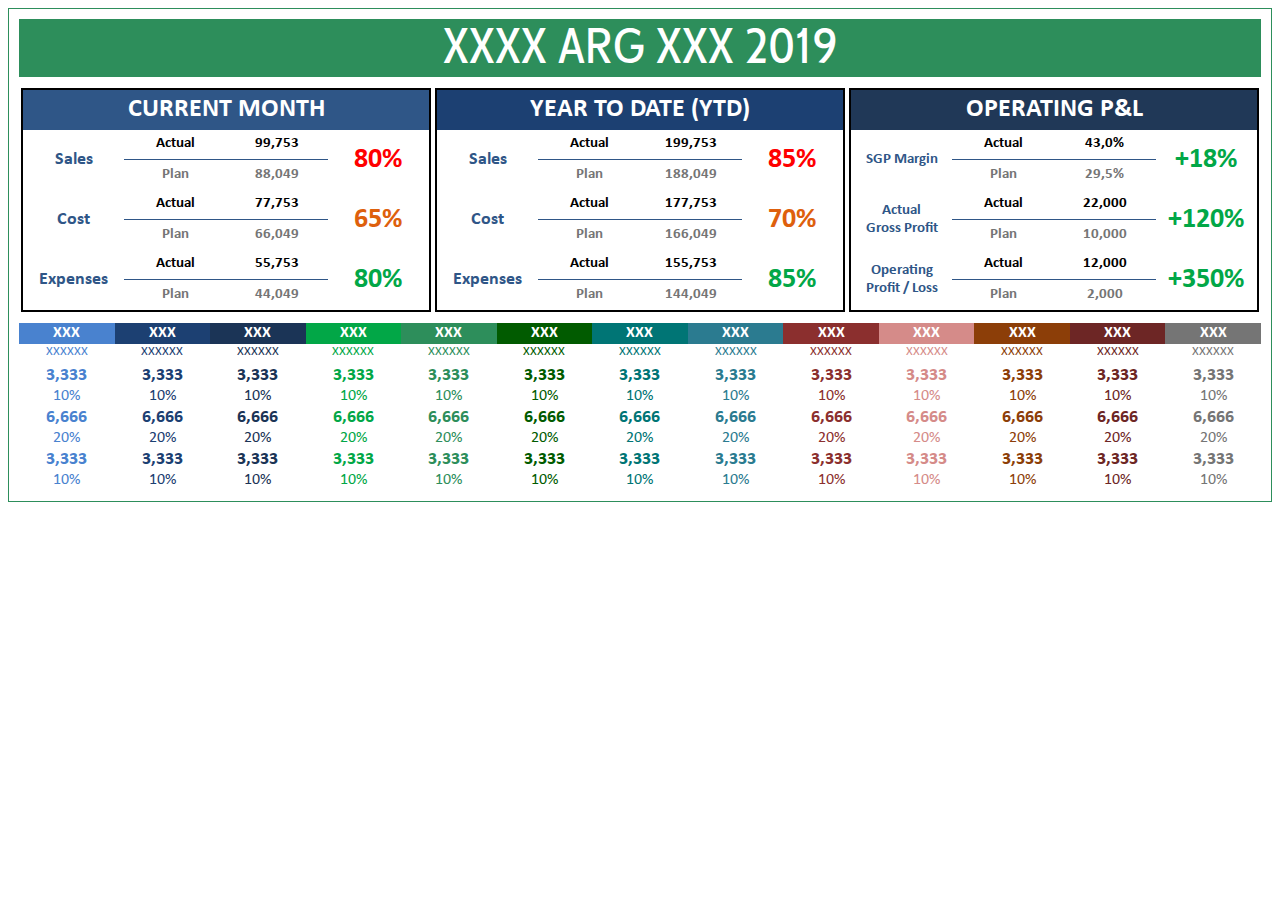
==== commit a047a14a: "Update index.html" ====
--- a/index.html
+++ b/index.html
@@ -9,7 +9,7 @@
 </head>
 <body>
 <div>
-    <div class="header">XXXX ARG MAY 2019</div>
+    <div class="header">XXXX ARG XXX 2019</div>
     <div class="container">
         <div class="container-pl">
             <div class="header-pl ctrd bg-lightblue">CURRENT MONTH</div>
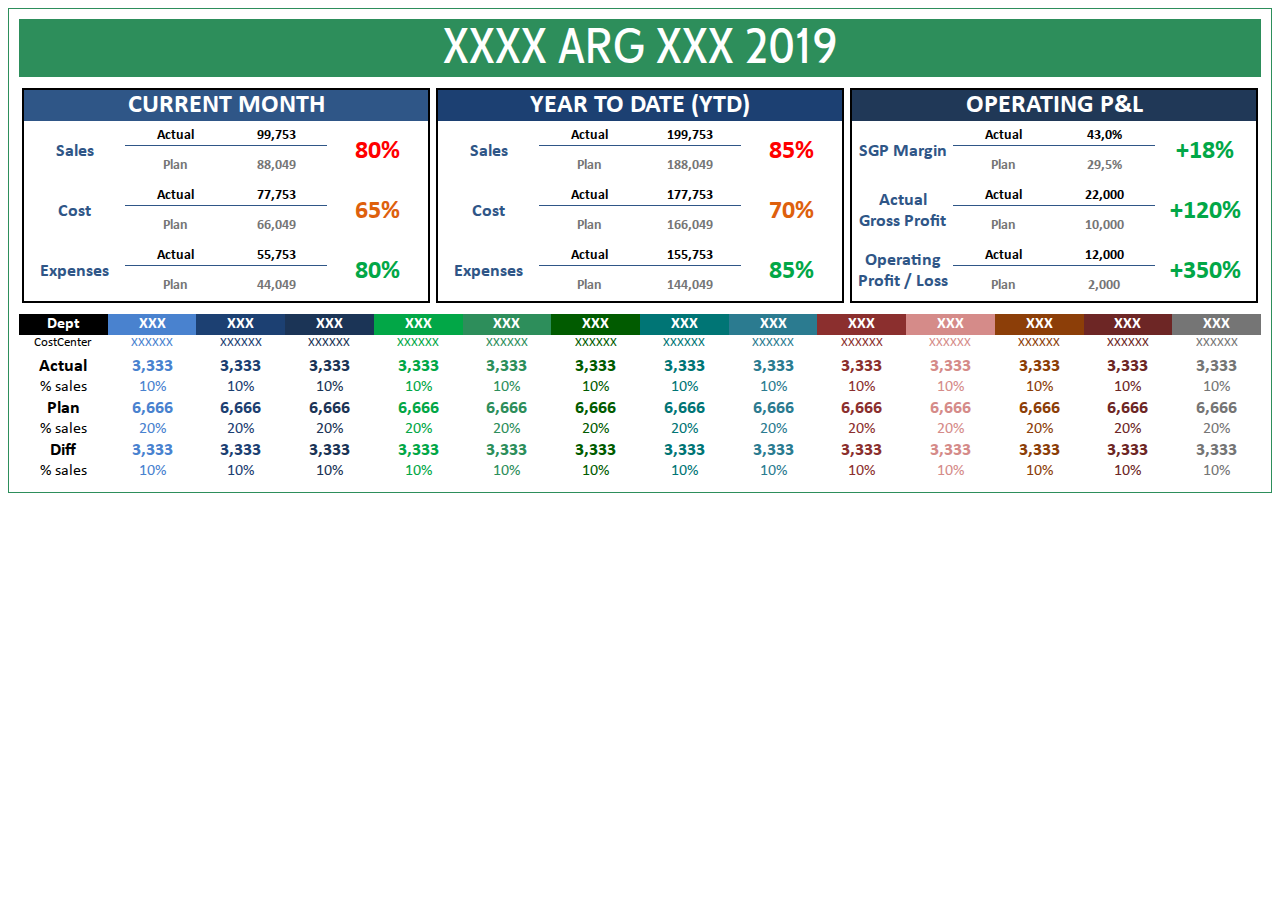
==== commit 698ef6d9: "Refactor all CSS." ====
--- a/index.html
+++ b/index.html
@@ -1,81 +1,91 @@
-<!DOCTYPE html>
+<!doctype html>
 <head>
-  <meta content="text/html; charset=ISO-8859-1" http-equiv="content-type"><title>CSS GRID TEST</title>
-  <link rel="stylesheet" href="stylesheet_.css" type="text/css">
+<!--   <meta content="text/html; charset=ISO-8859-1" http-equiv="content-type"> -->
+  <meta charset="UTF-8">
+  <title>Current Report</title>
+  <link rel="stylesheet" href="stylesheet.css" type="text/css">
   <meta content="Fabricio Di Salvo" name="author">
-  <meta name="viewport" content="width=device-width, initial-scale=1" />
-<!--       <meta content="Proceso" name="description"> -->
-
+  <meta name="viewport" content="width=device-width, initial-scale=1">
 </head>
 <body>
 <div>
     <div class="header">XXXX ARG XXX 2019</div>
     <div class="container">
-        <div class="container-pl">
-            <div class="header-pl ctrd bg-lightblue">CURRENT MONTH</div>
-        	<div class="title-pl sales-rows ctrd">Sales</div>
-        	<div class="item-pl ctrd">Actual</div>
-            <div class="item-pl ctrd">99,753</div>
-        	<div class="item-pl greyed ctrd">Plan</div>
-            <div class="item-pl greyed ctrd">88,049</div>
-            <div class="percentage-pl sales-rows ctrd red">80%</div>
-            <div class="title-pl cost-rows ctrd">Cost</div>
-            <div class="item-pl ctrd">Actual</div>
-            <div class="item-pl ctrd">77,753</div>
-            <div class="item-pl greyed ctrd">Plan</div>
-            <div class="item-pl greyed ctrd">66,049</div>
-            <div class="percentage-pl cost-rows ctrd orange">65%</div>
-            <div class="title-pl opex-rows ctrd">Expenses</div>
-            <div class="item-pl ctrd">Actual</div>
-            <div class="item-pl ctrd">55,753</div>
-            <div class="item-pl greyed ctrd">Plan</div>
-            <div class="item-pl greyed ctrd">44,049</div>
-            <div class="percentage-pl opex-rows ctrd">80%</div>
-        </div>
-        <div class="container-pl">
-            <div class="header-pl ctrd bg-midblue">YEAR TO DATE (YTD)</div>
-            <div class="title-pl sales-rows ctrd">Sales</div>
-            <div class="item-pl ctrd">Actual</div>
-            <div class="item-pl ctrd">199,753</div>
-            <div class="item-pl greyed ctrd">Plan</div>
-            <div class="item-pl greyed ctrd">188,049</div>
-            <div class="percentage-pl sales-rows ctrd red">85%</div>
-            <div class="title-pl cost-rows ctrd">Cost</div>
-            <div class="item-pl ctrd">Actual</div>
-            <div class="item-pl ctrd">177,753</div>
-            <div class="item-pl greyed ctrd">Plan</div>
-            <div class="item-pl greyed ctrd">166,049</div>
-            <div class="percentage-pl cost-rows ctrd orange">70%</div>
-            <div class="title-pl opex-rows ctrd">Expenses</div>
-            <div class="item-pl ctrd">Actual</div>
-            <div class="item-pl ctrd">155,753</div>
-            <div class="item-pl greyed ctrd">Plan</div>
-            <div class="item-pl greyed ctrd">144,049</div>
-            <div class="percentage-pl opex-rows ctrd">85%</div>
-        </div>
-        <div class="container-pl">
-            <div class="header-pl ctrd bg-darkblue">OPERATING P&L</div>
-            <div class="title-pl sales-rows ctrd reduced">SGP Margin</div>
-            <div class="item-pl ctrd">Actual</div>
-            <div class="item-pl ctrd">43,0%</div>
-            <div class="item-pl greyed ctrd">Plan</div>
-            <div class="item-pl greyed ctrd">29,5%</div>
-            <div class="percentage-pl sales-rows ctrd">+18%</div>
-            <div class="title-pl cost-rows ctrd reduced">Actual<br>Gross Profit</div>
-            <div class="item-pl ctrd">Actual</div>
-            <div class="item-pl ctrd">22,000</div>
-            <div class="item-pl greyed ctrd">Plan</div>
-            <div class="item-pl greyed ctrd">10,000</div>
-            <div class="percentage-pl cost-rows ctrd">+120%</div>
-            <div class="title-pl opex-rows ctrd reduced">Operating<br>Profit / Loss</div>
-            <div class="item-pl ctrd">Actual</div>
-            <div class="item-pl ctrd">12,000</div>
-            <div class="item-pl greyed ctrd">Plan</div>
-            <div class="item-pl greyed ctrd">2,000</div>
-            <div class="percentage-pl opex-rows ctrd">+350%</div>
+        <div class="container-pl centered">
+            <div class="header-pl bg-lightblue">CURRENT MONTH</div>
+        	<div class="title-pl sales-rows">Sales</div>
+        	<div class="item-pl">Actual</div>
+            <div class="item-pl">99,753</div>
+        	<div class="item-pl greyed">Plan</div>
+            <div class="item-pl greyed">88,049</div>
+            <div class="percentage-pl sales-rows red">80%</div>
+            <div class="title-pl cost-rows">Cost</div>
+            <div class="item-pl">Actual</div>
+            <div class="item-pl">77,753</div>
+            <div class="item-pl greyed">Plan</div>
+            <div class="item-pl greyed">66,049</div>
+            <div class="percentage-pl cost-rows orange">65%</div>
+            <div class="title-pl opex-rows">Expenses</div>
+            <div class="item-pl">Actual</div>
+            <div class="item-pl">55,753</div>
+            <div class="item-pl greyed">Plan</div>
+            <div class="item-pl greyed">44,049</div>
+            <div class="percentage-pl opex-rows">80%</div>
+        </div> 
+        <div class="container-pl centered">
+            <div class="header-pl bg-midblue">YEAR TO DATE (YTD)</div>
+            <div class="title-pl sales-rows">Sales</div>
+            <div class="item-pl">Actual</div>
+            <div class="item-pl">199,753</div>
+            <div class="item-pl greyed">Plan</div>
+            <div class="item-pl greyed">188,049</div>
+            <div class="percentage-pl sales-rows red">85%</div>
+            <div class="title-pl cost-rows">Cost</div>
+            <div class="item-pl">Actual</div>
+            <div class="item-pl">177,753</div>
+            <div class="item-pl greyed">Plan</div>
+            <div class="item-pl greyed">166,049</div>
+            <div class="percentage-pl cost-rows orange">70%</div>
+            <div class="title-pl opex-rows">Expenses</div>
+            <div class="item-pl">Actual</div>
+            <div class="item-pl">155,753</div>
+            <div class="item-pl greyed">Plan</div>
+            <div class="item-pl greyed">144,049</div>
+            <div class="percentage-pl opex-rows">85%</div>
+        </div>
+        <div class="container-pl centered">
+            <div class="header-pl bg-darkblue">OPERATING P&L</div>
+            <div class="title-pl sales-rows reduced">SGP Margin</div>
+            <div class="item-pl">Actual</div>
+            <div class="item-pl">43,0%</div>
+            <div class="item-pl greyed">Plan</div>
+            <div class="item-pl greyed">29,5%</div>
+            <div class="percentage-pl sales-rows">+18%</div>
+            <div class="title-pl cost-rows reduced">Actual<br>Gross Profit</div>
+            <div class="item-pl">Actual</div>
+            <div class="item-pl">22,000</div>
+            <div class="item-pl greyed">Plan</div>
+            <div class="item-pl greyed">10,000</div>
+            <div class="percentage-pl cost-rows">+120%</div>
+            <div class="title-pl opex-rows reduced">Operating<br>Profit / Loss</div>
+            <div class="item-pl">Actual</div>
+            <div class="item-pl">12,000</div>
+            <div class="item-pl greyed">Plan</div>
+            <div class="item-pl greyed">2,000</div>
+            <div class="percentage-pl opex-rows">+350%</div>
         </div>
     </div>
     <div class="container-opex">
+        <div class="dept-opex-container headers">
+            <div class="title-opex">Dept</div>
+            <div class="costcenter-opex">CostCenter</div>
+            <div class="amount-opex">Actual</div>
+            <div class="percentage-opex">% sales</div>
+            <div class="amount-opex">Plan</div>
+            <div class="percentage-opex">% sales</div>
+            <div class="amount-opex">Diff</div>
+            <div class="percentage-opex">% sales</div>
+        </div>
         <div class="dept-opex-container ga">
             <div class="title-opex">XXX</div>
             <div class="costcenter-opex">XXXXXX</div>
--- a/stylesheet.css
+++ b/stylesheet.css
@@ -0,0 +1,207 @@
+
+/* General and Header */
+
+@font-face {
+  font-family: "CstBerlinWest";
+  src: url("CSS/fonts/CstBerlinWestOT.otf");
+}
+@font-face {
+  font-family: "CstBerlinWestBold";
+  src: url("CSS/fonts/CstBerlinWestOT-Bold.otf");
+}
+@font-face {
+  font-family: "Calibri";
+  src: url("CSS/fonts/calibri.ttf");
+}
+@font-face {
+  font-family: "CalibriB";
+  src: url("CSS/fonts/calibrib.ttf");
+}
+
+body {
+  min-width: 520px;
+  max-width: 1600px;
+  font-family: "CalibriB";
+  font-size: 16px;
+  color: black;
+  text-align: center;
+  vertical-align: middle;
+  border: 1px solid #2D8E5B;
+  padding: 10px;
+}
+.header {
+  min-height: 30px;
+  min-width: 500px;
+  font-family: "CstBerlinWest";
+  font-size: 3em;
+  color: white;
+  text-align: center;
+  vertical-align: middle;
+  background-color: #2D8E5B;
+}
+.centered {
+  display: flex;
+  justify-content: center;
+  align-items: center;
+}
+
+
+/* P&L sections */
+
+.container {
+  margin: 1em auto;
+}
+.container-pl {
+  display: grid;
+  grid-template-columns: repeat(3, 1fr) 1fr;
+  grid-auto-rows: minmax(30px, auto);
+  min-width: 500px;
+  background-color: white;
+  border: 2px solid black;
+  margin: 0.2em;
+}
+.container-pl:hover {
+  background-color: #F1F1F1;
+}
+.header-pl {
+  grid-column-start: 1;
+  grid-column-end: 5;
+  grid-row-start: 1;
+  font-size: 1.6em;
+  color: white;
+}
+.title-pl {
+  font-size: 1.5em;
+  color: #2F5687;
+}
+.item-pl {
+  font-size: 0.9em;
+  border-bottom: 1px solid #2F5687;
+}
+.percentage-pl {
+  grid-column-start: 4;
+  font-size: 1.6em;
+  color: #02A747;
+  vertical-align: bottom;
+}
+.sales-rows {
+  grid-row-start: 2;
+  grid-row-end: 4;
+}
+.cost-rows {
+  grid-row-start: 4;
+  grid-row-end: 6;
+}
+.opex-rows {
+  grid-row-start: 6;
+  grid-row-end: 8;
+}
+/* P&L sections colors */
+.bg-lightblue { background-color: #2F5687;} 
+.bg-midblue   { background-color: #1C4072;}
+.bg-darkblue  { background-color: #203857;}
+.orange       { color: #DE600D;}
+.red          { color: #FF0000;}
+.greyed       { color: #757575; border-bottom: none;}
+.reduced      { font-size: 1.1em; text-align: center; }
+
+
+/* OPEX sections */
+
+.title-opex {
+  color: white;
+  background-color: var(--deptColor);
+}
+
+.costcenter-opex {
+  font-family: "Calibri";
+  font-size: 0.8em;
+  color: var(--deptColor);
+}
+.amount-opex {
+  font-size: 1.1em;
+  color: var(--deptColor);
+}
+.percentage-opex {
+  font-family: "Calibri";
+  color: var(--deptColor);
+}
+.dept-opex-container {
+  display: grid;
+  grid-template-columns: repeat(8, 1fr);
+  grid-template-rows: 1fr;
+}
+.dept-opex-container:hover {
+  background-color: #F1F1F1;
+}
+.container-opex {
+  display: grid;
+  grid-template-columns: 1fr;
+  grid-template-rows: repeat(14, 1.5em);
+  justify-items: stretch;
+  min-width: 500px;
+}
+
+/* OPEX sections colors*/
+.headers          { --deptColor: #000; }
+.creamers         { --deptColor: #f1e4d5; }
+.ga               { --deptColor: #4982CF; }
+.hr               { --deptColor: #1C4072; }
+.it               { --deptColor: #1B3456; }
+.legal            { --deptColor: #02A747; }
+.finance          { --deptColor: #2D8E5B; }
+.regulatory       { --deptColor: #015B00; }
+.medicalaffairs   { --deptColor: #007575; }
+.quality          { --deptColor: #2B7B90; }
+.sales            { --deptColor: #8B2F2E; }
+.customersupport  { --deptColor: #D58B89; }
+.supplychain      { --deptColor: #8C3E08; }
+.marketing        { --deptColor: #6D2625; }
+.techservices     { --deptColor: #757575; }
+
+
+
+/* Media queries */
+
+@media screen and (max-width: 64.56250em) and (min-width: 733px) {
+  body { 
+    font-size: 19px;
+  }
+  .container-pl {
+    min-width: 600px;
+  }
+  .container {
+    display: grid;
+    grid-template-columns: 1fr;
+    justify-items: center;
+  }
+}
+@media screen and (min-width: 64.56250em) {
+  body { 
+    font-size: 16px;
+  }
+  .container-pl {
+    min-width: 330px;
+  }
+  .container {
+    max-width: 1600px;
+    display: grid;
+    grid-template-columns: repeat(3, 1fr);
+    grid-auto-rows: minmax(2em, auto);
+    margin: 0.5em auto;
+  }
+  .title-pl {
+    font-size: 1.1em;
+  }
+  .dept-opex-container {
+    display: grid;
+    grid-template-columns: 1fr;
+    grid-template-rows: repeat(8, 1fr);
+  }
+  .container-opex {
+    display: grid;
+    grid-template-columns: repeat(14, 1fr);
+    grid-template-rows: 1fr;
+    justify-items: stretch;
+  }
+}